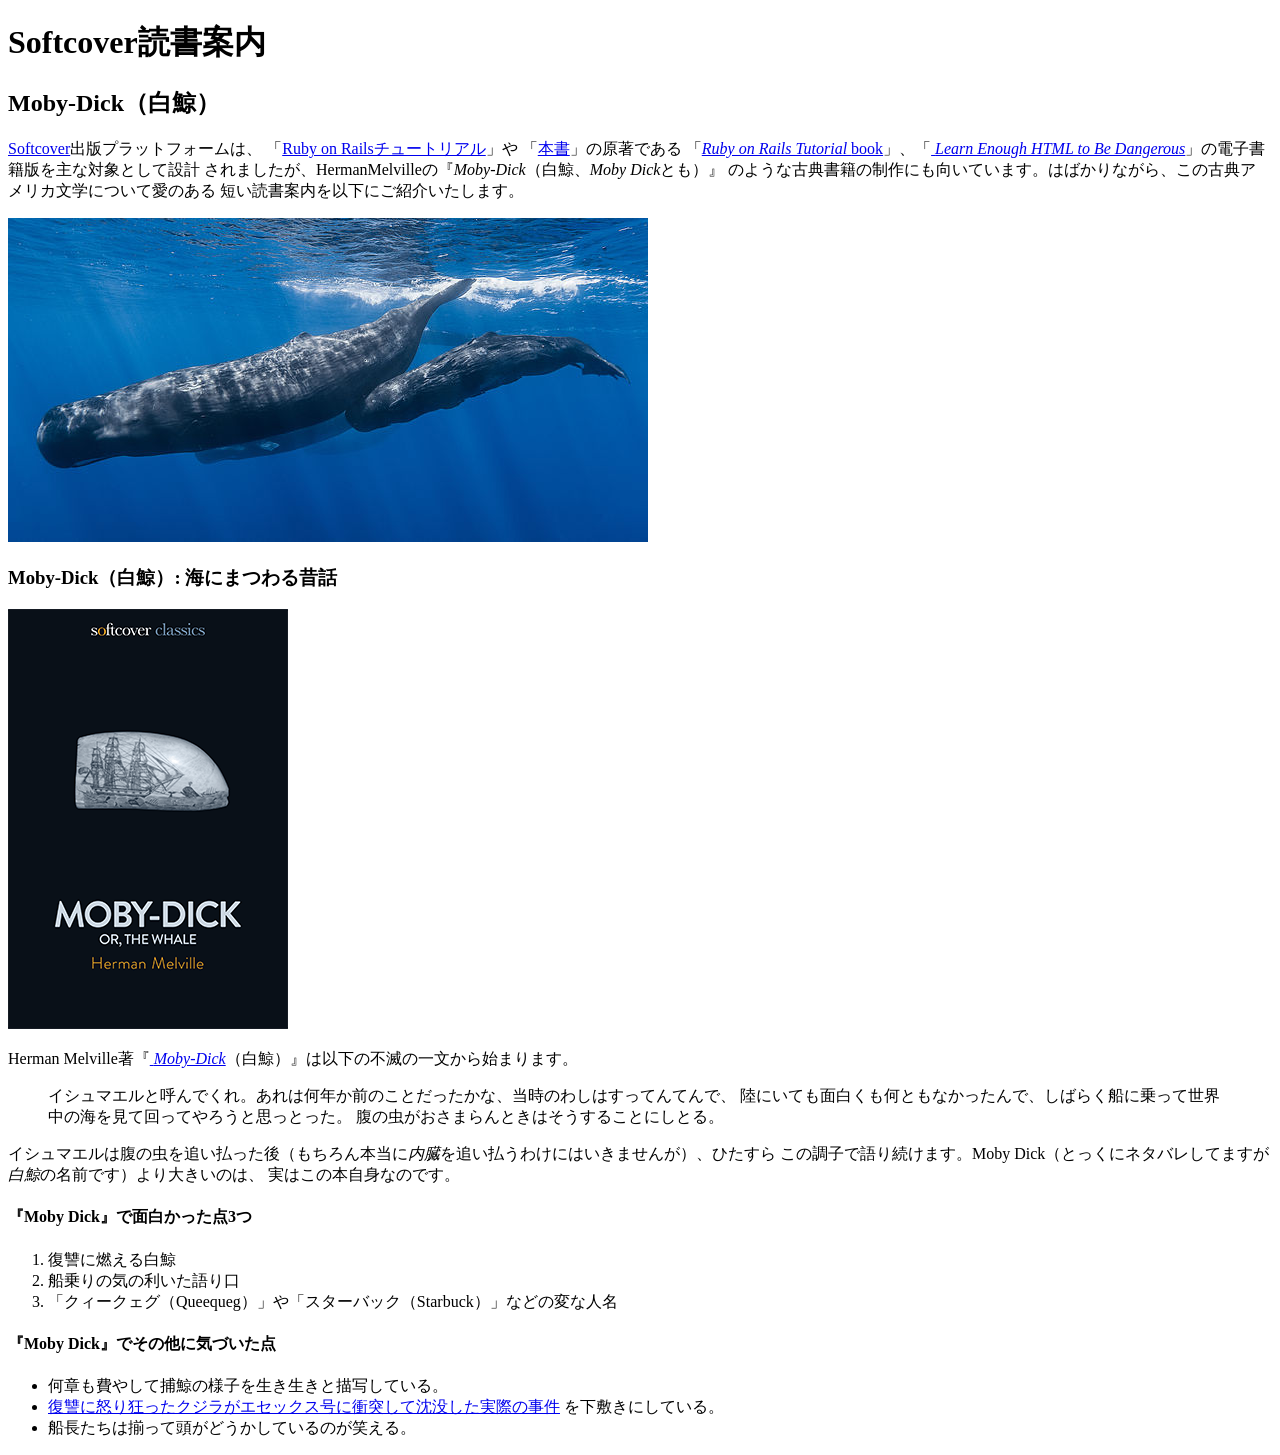
==== moby_dick.html @ 68e3fb52 "Add a Moby Dick page and a menu" ====
<!DOCTYPE html>
<html lang="ja">
  <head>
    <title>Moby Dick（白鯨）</title>
    <meta charset="utf-8">
  </head>
  <body>

    <!-- スタイルをもっと追加すること（最後のセクションで行う予定） -->
    <header>
      <h1>Softcover読書案内</h1>
      <h2>Moby-Dick（白鯨）</h2>
    </header>

    <div>
      <p>
        <a href="https://www.softcover.io/">Softcover</a>出版プラットフォームは、
        「<a href="https://railstutorial.jp/">Ruby on Railsチュートリアル</a>」や
        「<a href="https://railstutorial.jp/html">本書</a>」の原著である
        「<a href="https://railstutorial.org/book"><em>Ruby on Rails Tutorial
        </em>book</a>」、「<a href="https://learnenough.com/html">
        <em>Learn Enough HTML to Be Dangerous</em></a>」の電子書籍版を主な対象として設計
        されましたが、HermanMelvilleの『<em>Moby-Dick</em>（白鯨、<em>Moby Dick</em>とも）』
        のような古典書籍の制作にも向いています。はばかりながら、この古典アメリカ文学について愛のある
        短い読書案内を以下にご紹介いたします。
      </p>
    </div>

    <a href="https://commons.wikimedia.org/wiki/File:Sperm_whale_pod.jpg">
      <img src="images/sperm_whales.jpg" alt="クジラの写真">
    </a>

    <div>

      <h3>Moby-Dick（白鯨）: 海にまつわる昔話</h3>

      <a href="https://www.softcover.io/read/6070fb03/moby-dick"
         target="_blank" rel="noopener">
        <img src="images/moby_dick.png" alt="Moby-Dick（白鯨）">
      </a>

      <p>
        Herman Melville著『<a href="https://www.softcover.io/read/6070fb03/moby-dick"
          target="_blank" rel="noopener">
        <em>Moby-Dick</em></a>（白鯨）』は以下の不滅の一文から始まります。
      </p>

      <blockquote>
        <p>
          <span>イシュマエルと呼んでくれ。</span>あれは何年か前のことだったかな、当時のわしはすってんてんで、
          陸にいても面白くも何ともなかったんで、しばらく船に乗って世界中の海を見て回ってやろうと思っとった。
          腹の虫がおさまらんときはそうすることにしとる。
        </p>
      </blockquote>

      <p>
        イシュマエルは腹の虫を追い払った後（もちろん本当に<em>内臓</em>を追い払うわけにはいきませんが）、ひたすら
        この調子で語り続けます。Moby Dick（とっくにネタバレしてますが<em>白鯨</em>の名前です）より大きいのは、
        実はこの本自身なのです。
      </p>
    </div>
    <div>
      <h4>『Moby Dick』で面白かった点3つ</h4>

      <ol>
        <li>復讐に燃える白鯨</li>
        <li>船乗りの気の利いた語り口</li>
        <li>「クィークェグ（Queequeg）」や「スターバック（Starbuck）」などの変な人名</li>
      </ol>

      <h4>『Moby Dick』でその他に気づいた点</h4>

      <ul>
        <li>何章も費やして捕鯨の様子を生き生きと描写している。</li>
        <li><a href="https://en.wikipedia.org/wiki/Essex_(whaleship)"
             target="_blank" rel="noopener">復讐に怒り狂ったクジラがエセックス号に衝突して沈没した実際の事件</a>
             を下敷きにしている。</li>
        <li>船長たちは揃って頭がどうかしているのが笑える。</li>
      </ul>
    </div>

  </body>
</html>
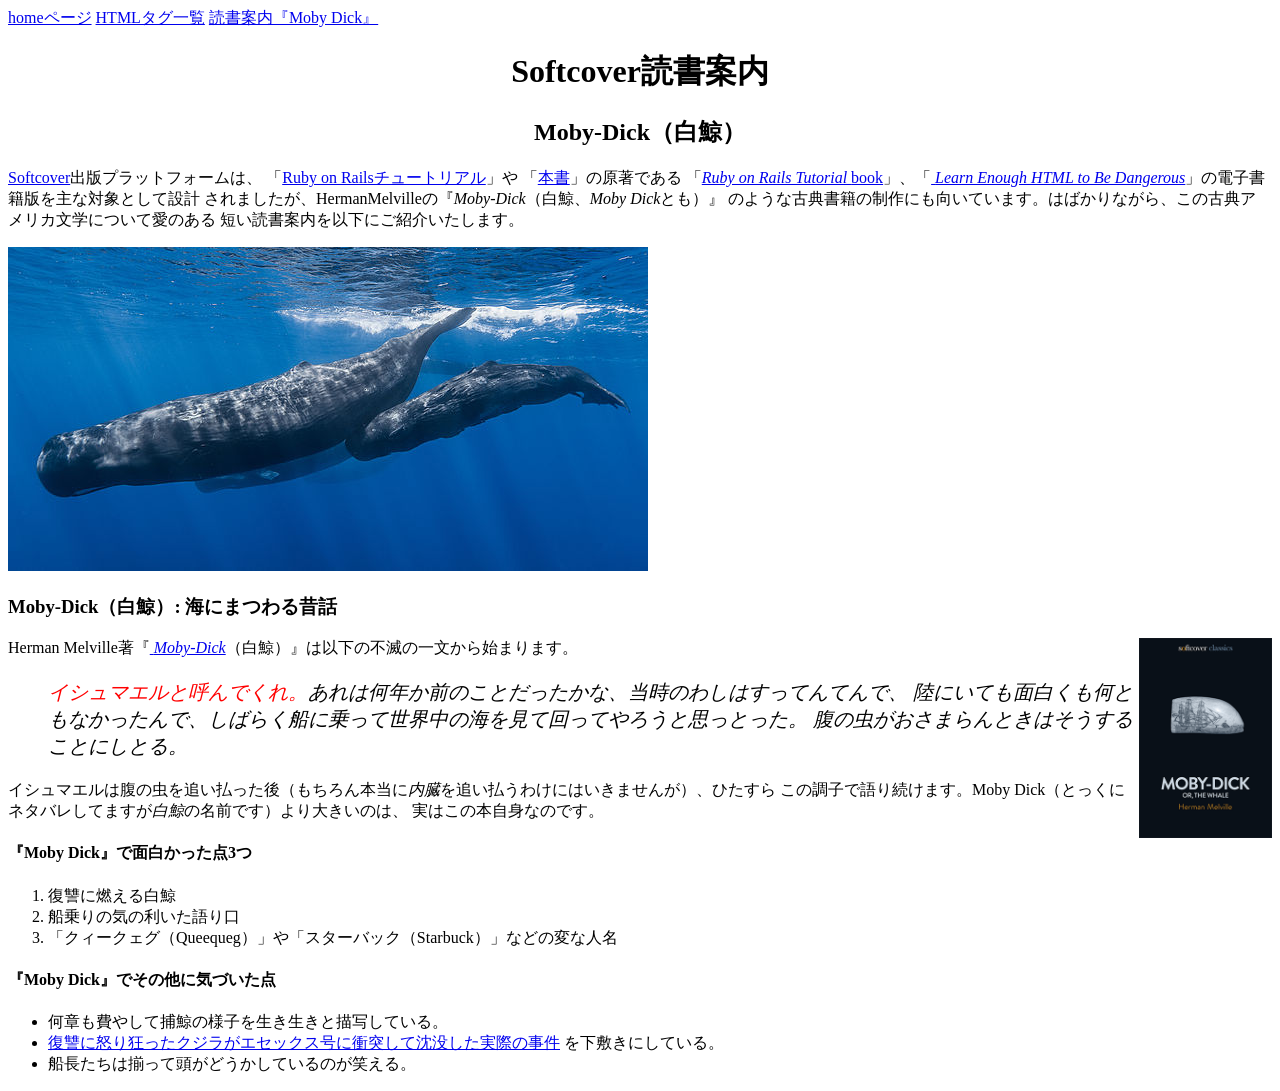
==== commit 211ddd1e: "moby koushinn" ====
--- a/moby_dick.html
+++ b/moby_dick.html
@@ -5,11 +5,16 @@
     <meta charset="utf-8">
   </head>
   <body>
+    <div>
+      <a href="index.html">homeページ</a>
+      <a href="tags.html">HTMLタグ一覧</a>
+      <a href="moby_dick.html">読書案内『Moby Dick』</a>
+    </div>
 
     <!-- スタイルをもっと追加すること（最後のセクションで行う予定） -->
     <header>
-      <h1>Softcover読書案内</h1>
-      <h2>Moby-Dick（白鯨）</h2>
+      <h1 style="text-align: center;">Softcover読書案内</h1>
+      <h2 style="text-align: center;">Moby-Dick（白鯨）</h2>
     </header>
 
     <div>
@@ -36,7 +41,7 @@
 
       <a href="https://www.softcover.io/read/6070fb03/moby-dick"
          target="_blank" rel="noopener">
-        <img src="images/moby_dick.png" alt="Moby-Dick（白鯨）">
+        <img src="images/moby_dick.png" alt="Moby-Dick（白鯨）" height="200px" style="float: right;">
       </a>
 
       <p>
@@ -45,9 +50,9 @@
         <em>Moby-Dick</em></a>（白鯨）』は以下の不滅の一文から始まります。
       </p>
 
-      <blockquote>
+      <blockquote style="font-style: italic; font-size: 20px;">
         <p>
-          <span>イシュマエルと呼んでくれ。</span>あれは何年か前のことだったかな、当時のわしはすってんてんで、
+          <span style="font-sytle: normal; font-size; 24px; font-weight bold; color: #ff0000;">イシュマエルと呼んでくれ。</span>あれは何年か前のことだったかな、当時のわしはすってんてんで、
           陸にいても面白くも何ともなかったんで、しばらく船に乗って世界中の海を見て回ってやろうと思っとった。
           腹の虫がおさまらんときはそうすることにしとる。
         </p>
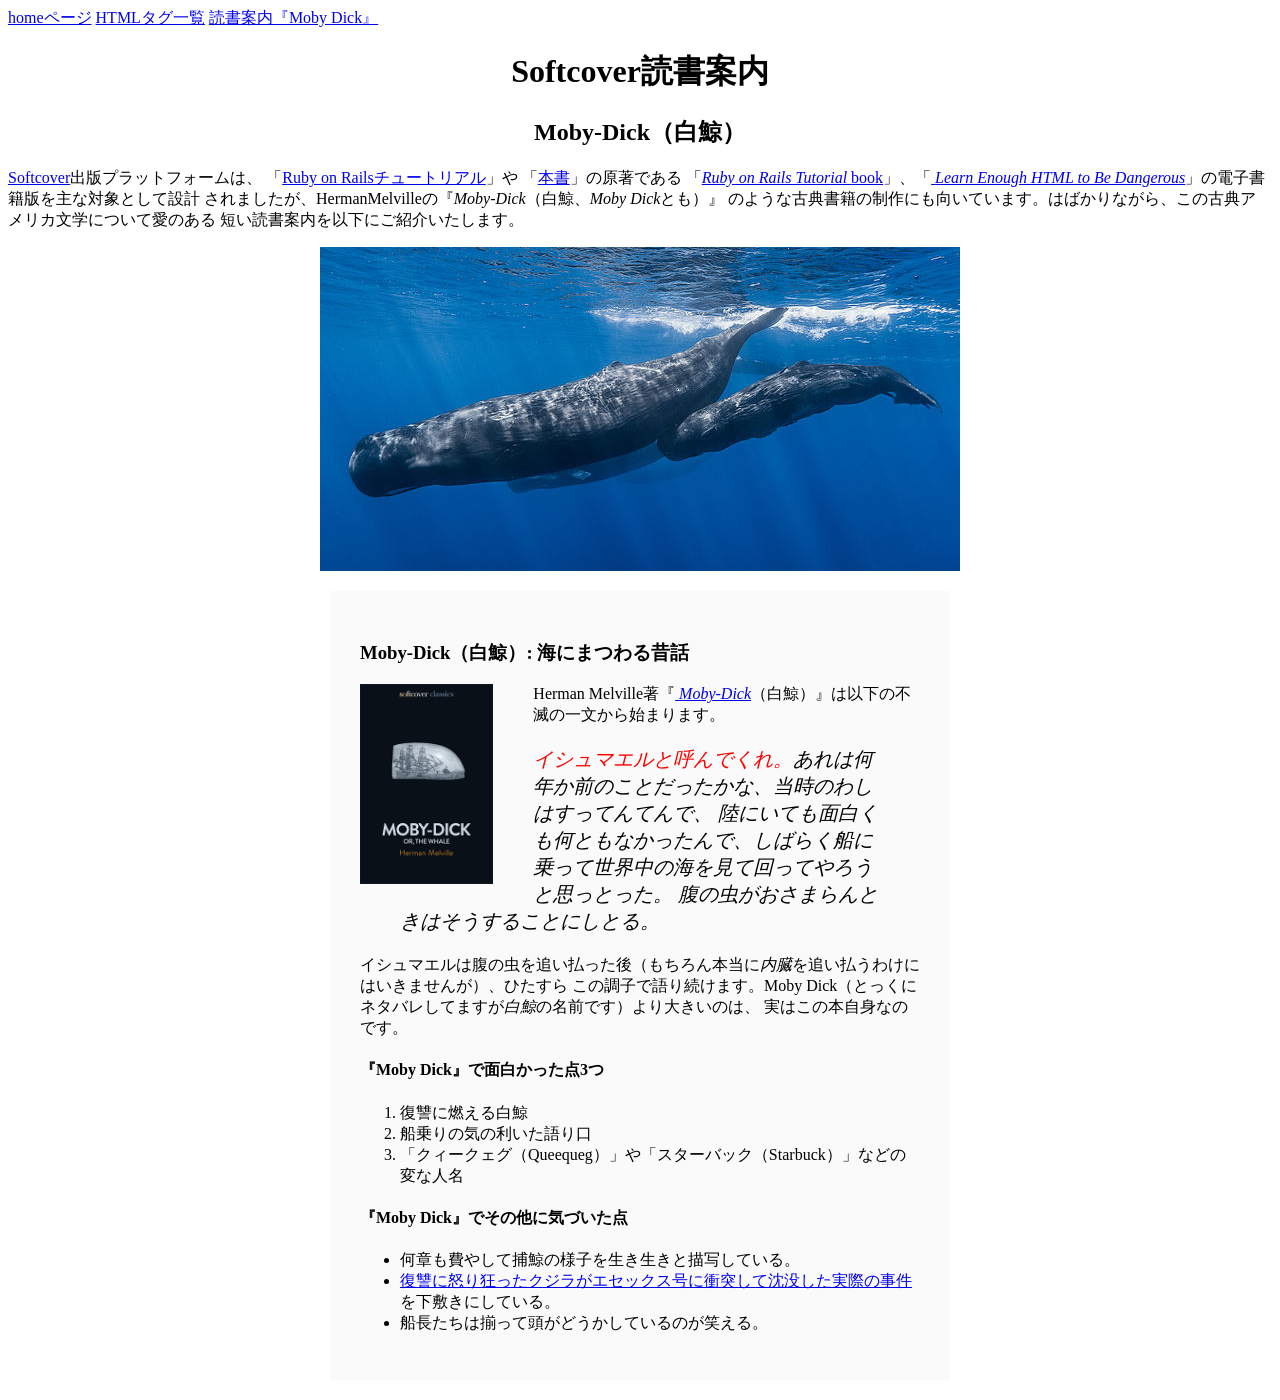
==== commit 011c2725: "stail koushinn" ====
--- a/moby_dick.html
+++ b/moby_dick.html
@@ -32,16 +32,17 @@
     </div>
 
     <a href="https://commons.wikimedia.org/wiki/File:Sperm_whale_pod.jpg">
-      <img src="images/sperm_whales.jpg" alt="クジラの写真">
+      <img src="images/sperm_whales.jpg" alt="クジラの写真" style="display: block; margin: 0 auto;">
     </a>
 
-    <div>
+    <div style="width: 560px; margin: 20px auto; padding: 30px;
+    background-color: #fafafa;">
 
       <h3>Moby-Dick（白鯨）: 海にまつわる昔話</h3>
 
       <a href="https://www.softcover.io/read/6070fb03/moby-dick"
          target="_blank" rel="noopener">
-        <img src="images/moby_dick.png" alt="Moby-Dick（白鯨）" height="200px" style="float: right;">
+        <img src="images/moby_dick.png" alt="Moby-Dick（白鯨）" height="200px" style="float: left; margin: 0 40px 0 0;">
       </a>
 
       <p>
@@ -63,8 +64,7 @@
         この調子で語り続けます。Moby Dick（とっくにネタバレしてますが<em>白鯨</em>の名前です）より大きいのは、
         実はこの本自身なのです。
       </p>
-    </div>
-    <div>
+
       <h4>『Moby Dick』で面白かった点3つ</h4>
 
       <ol>
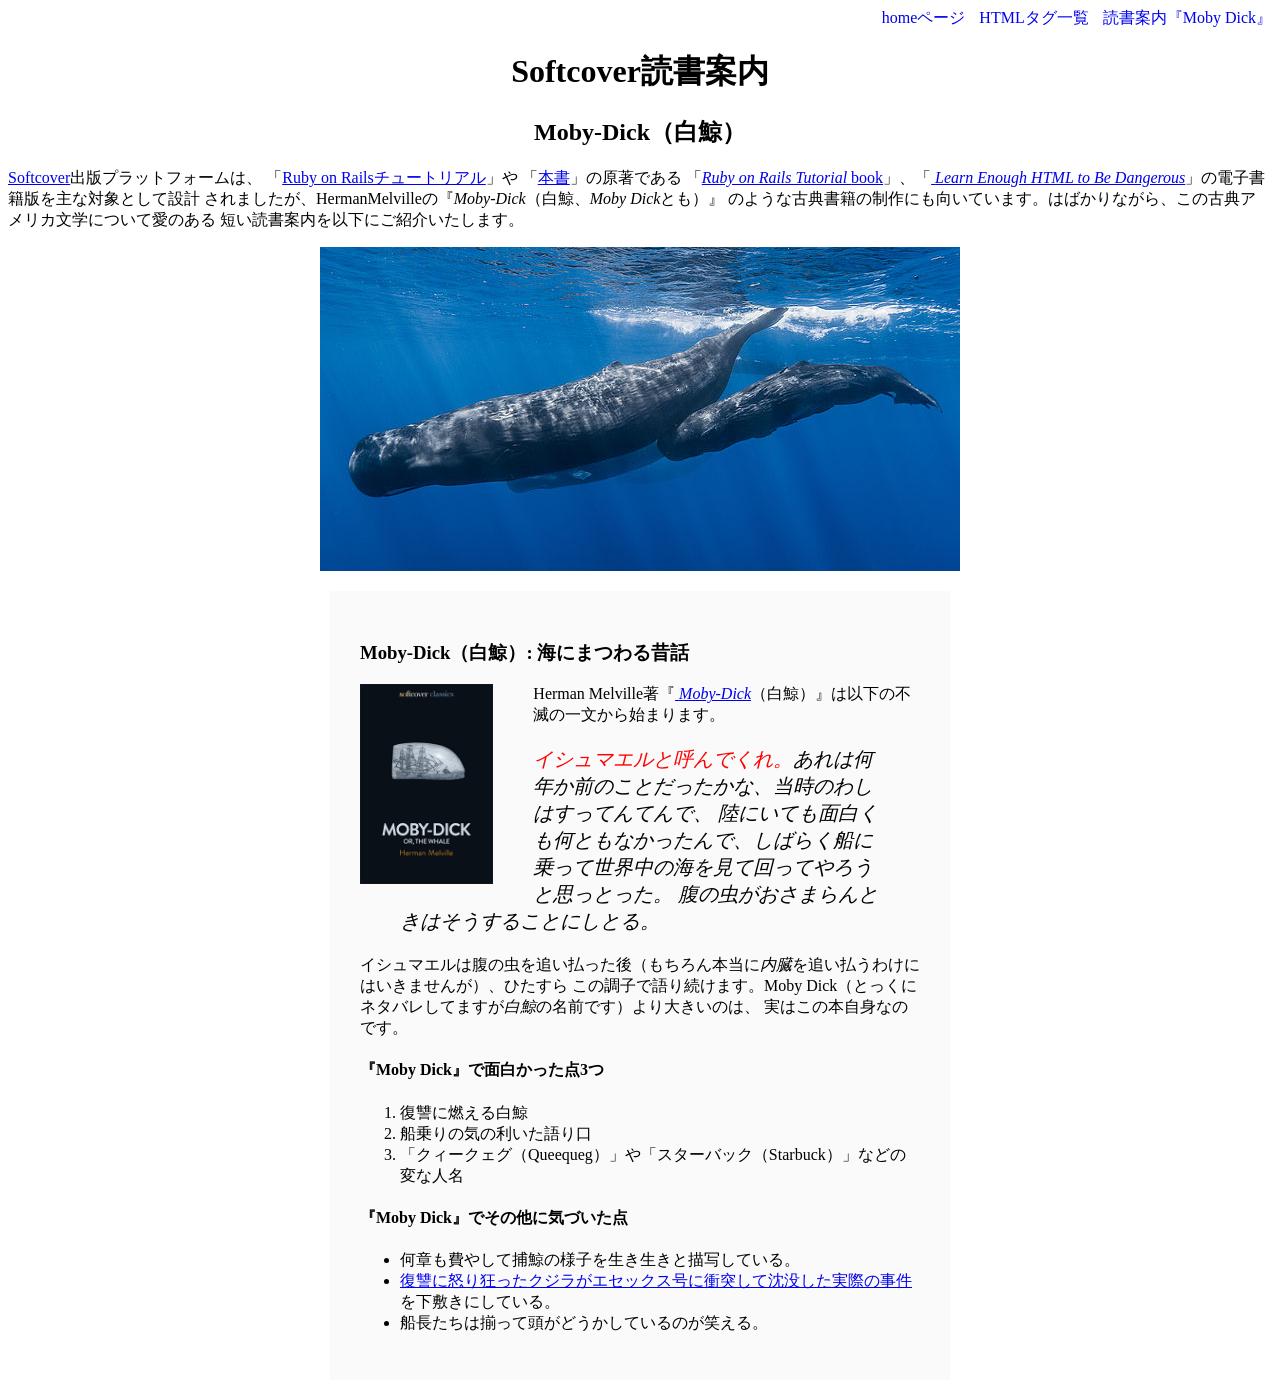
==== commit 275d7d7a: "index.html koushinn" ====
--- a/moby_dick.html
+++ b/moby_dick.html
@@ -5,10 +5,10 @@
     <meta charset="utf-8">
   </head>
   <body>
-    <div>
-      <a href="index.html">homeページ</a>
-      <a href="tags.html">HTMLタグ一覧</a>
-      <a href="moby_dick.html">読書案内『Moby Dick』</a>
+    <div style="text-align: right;">
+      <a href="index.html" style="text-decoration: none;">homeページ</a>
+      <a href="tags.html" style="margin-left: 10px; text-decoration: none;">HTMLタグ一覧</a>
+      <a href="moby_dick.html" style="margin-left:10px; text-decoration: none;">読書案内『Moby Dick』</a>
     </div>
 
     <!-- スタイルをもっと追加すること（最後のセクションで行う予定） -->
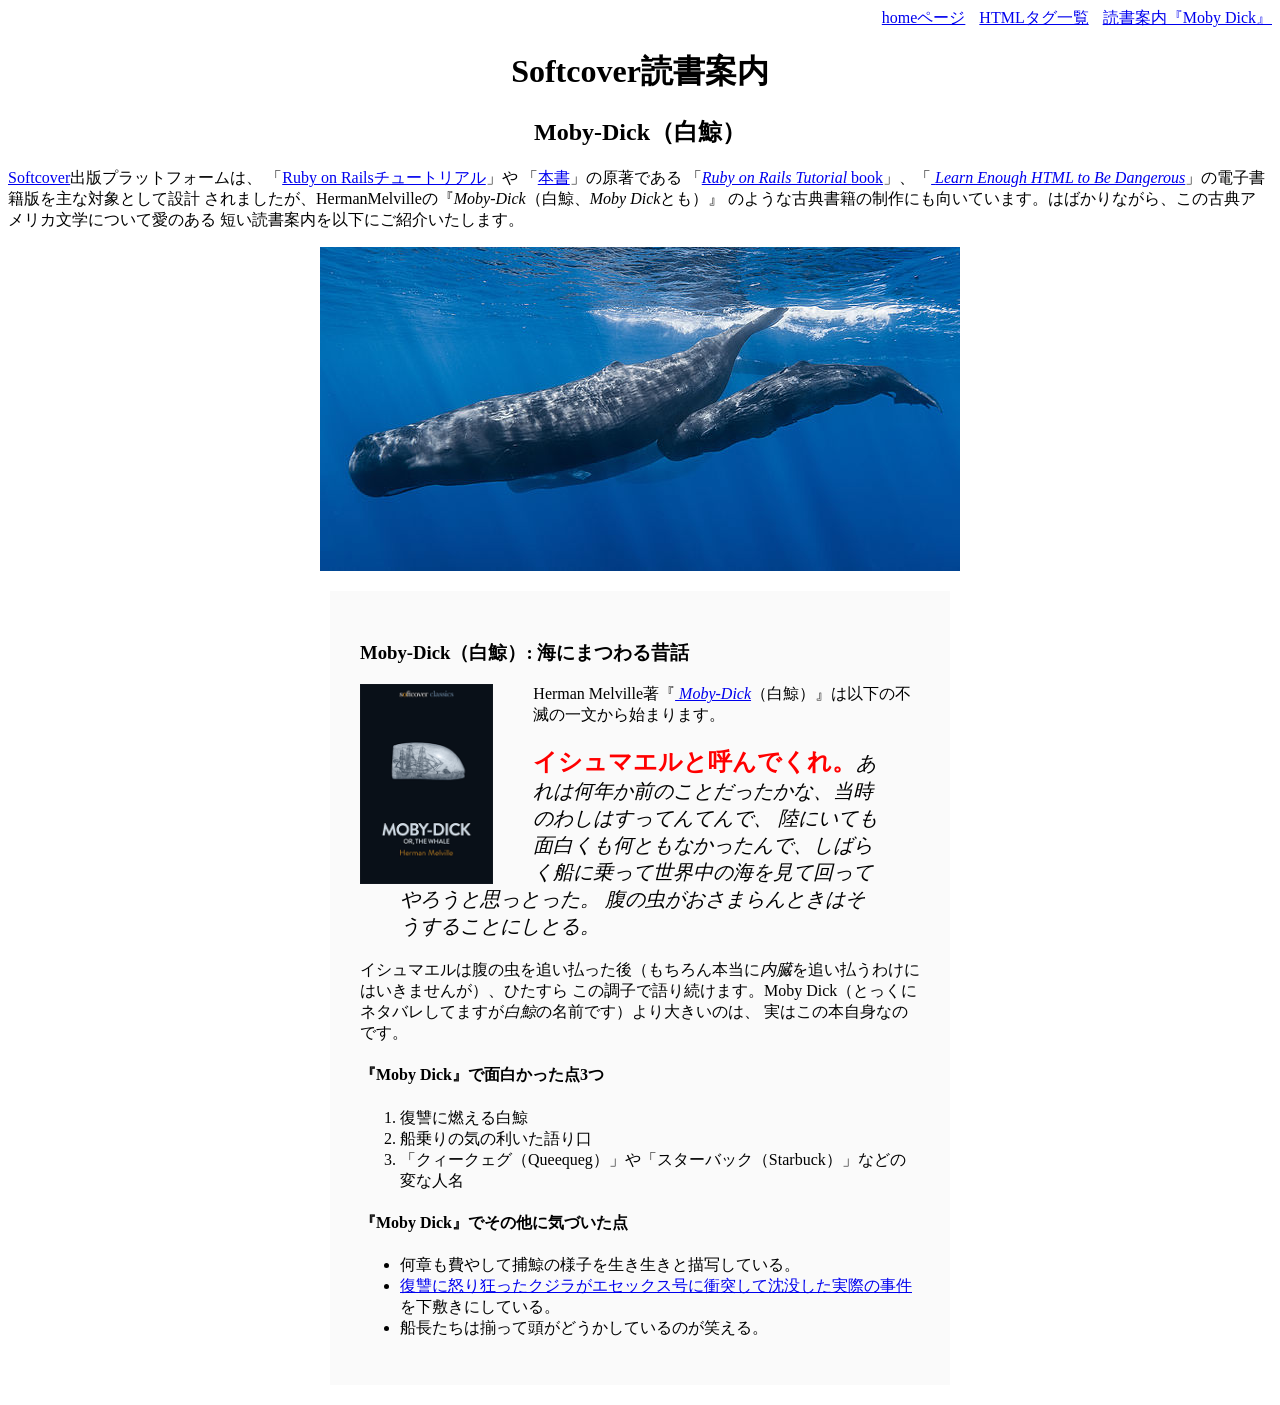
==== commit 6fe8f9c4: "Finish the samlpe website" ====
--- a/moby_dick.html
+++ b/moby_dick.html
@@ -3,12 +3,13 @@
   <head>
     <title>Moby Dick（白鯨）</title>
     <meta charset="utf-8">
+    <link rel="stylesheet" href="css/main.css">
   </head>
   <body>
-    <div style="text-align: right;">
-      <a href="index.html" style="text-decoration: none;">homeページ</a>
-      <a href="tags.html" style="margin-left: 10px; text-decoration: none;">HTMLタグ一覧</a>
-      <a href="moby_dick.html" style="margin-left:10px; text-decoration: none;">読書案内『Moby Dick』</a>
+    <div id="main-nav" class="nav-menu">
+      <a href="index.html" >homeページ</a>
+      <a href="tags.html" class="nav-spacing">HTMLタグ一覧</a>
+      <a href="moby_dick.html" class="nav-spacing">読書案内『Moby Dick』</a>
     </div>
 
     <!-- スタイルをもっと追加すること（最後のセクションで行う予定） -->
@@ -42,7 +43,7 @@
 
       <a href="https://www.softcover.io/read/6070fb03/moby-dick"
          target="_blank" rel="noopener">
-        <img src="images/moby_dick.png" alt="Moby-Dick（白鯨）" height="200px" style="float: left; margin: 0 40px 0 0;">
+        <img src="images/moby_dick.png" alt="Moby-Dick（白鯨)" height=200 style="float: left; margin: 0 40px 0 0;">
       </a>
 
       <p>
@@ -53,7 +54,7 @@
 
       <blockquote style="font-style: italic; font-size: 20px;">
         <p>
-          <span style="font-sytle: normal; font-size; 24px; font-weight bold; color: #ff0000;">イシュマエルと呼んでくれ。</span>あれは何年か前のことだったかな、当時のわしはすってんてんで、
+          <span style="font-style: normal; font-size: 24px; font-weight: bold; color: #ff0000;">イシュマエルと呼んでくれ。</span>あれは何年か前のことだったかな、当時のわしはすってんてんで、
           陸にいても面白くも何ともなかったんで、しばらく船に乗って世界中の海を見て回ってやろうと思っとった。
           腹の虫がおさまらんときはそうすることにしとる。
         </p>
--- a/css/main.css
+++ b/css/main.css
@@ -0,0 +1,27 @@
+.nav-menu {
+  text-align: right;
+}
+.nav-spacing {
+  margin: 0 0 0 10px;
+}
+.image-link {
+  text-decoration: none;
+}
+.blk-sty {
+  padding: 2px 20px; background: #fbfbfb;
+}
+.hdr-sty {
+  text-align: center;
+}
+.kjr-sty {
+  display: block; margin: 0 auto;
+}
+.mobydik-d-sty {
+  width: 560px; margin: 20px auto; padding: 30px; background-color: #fafafa;
+}
+.kjr2-sty {
+  float: left; margin: 0 40px 0 0;
+}
+.mobydik-bq-sty {
+ font-style: italic; font-size: 20px; 
+}
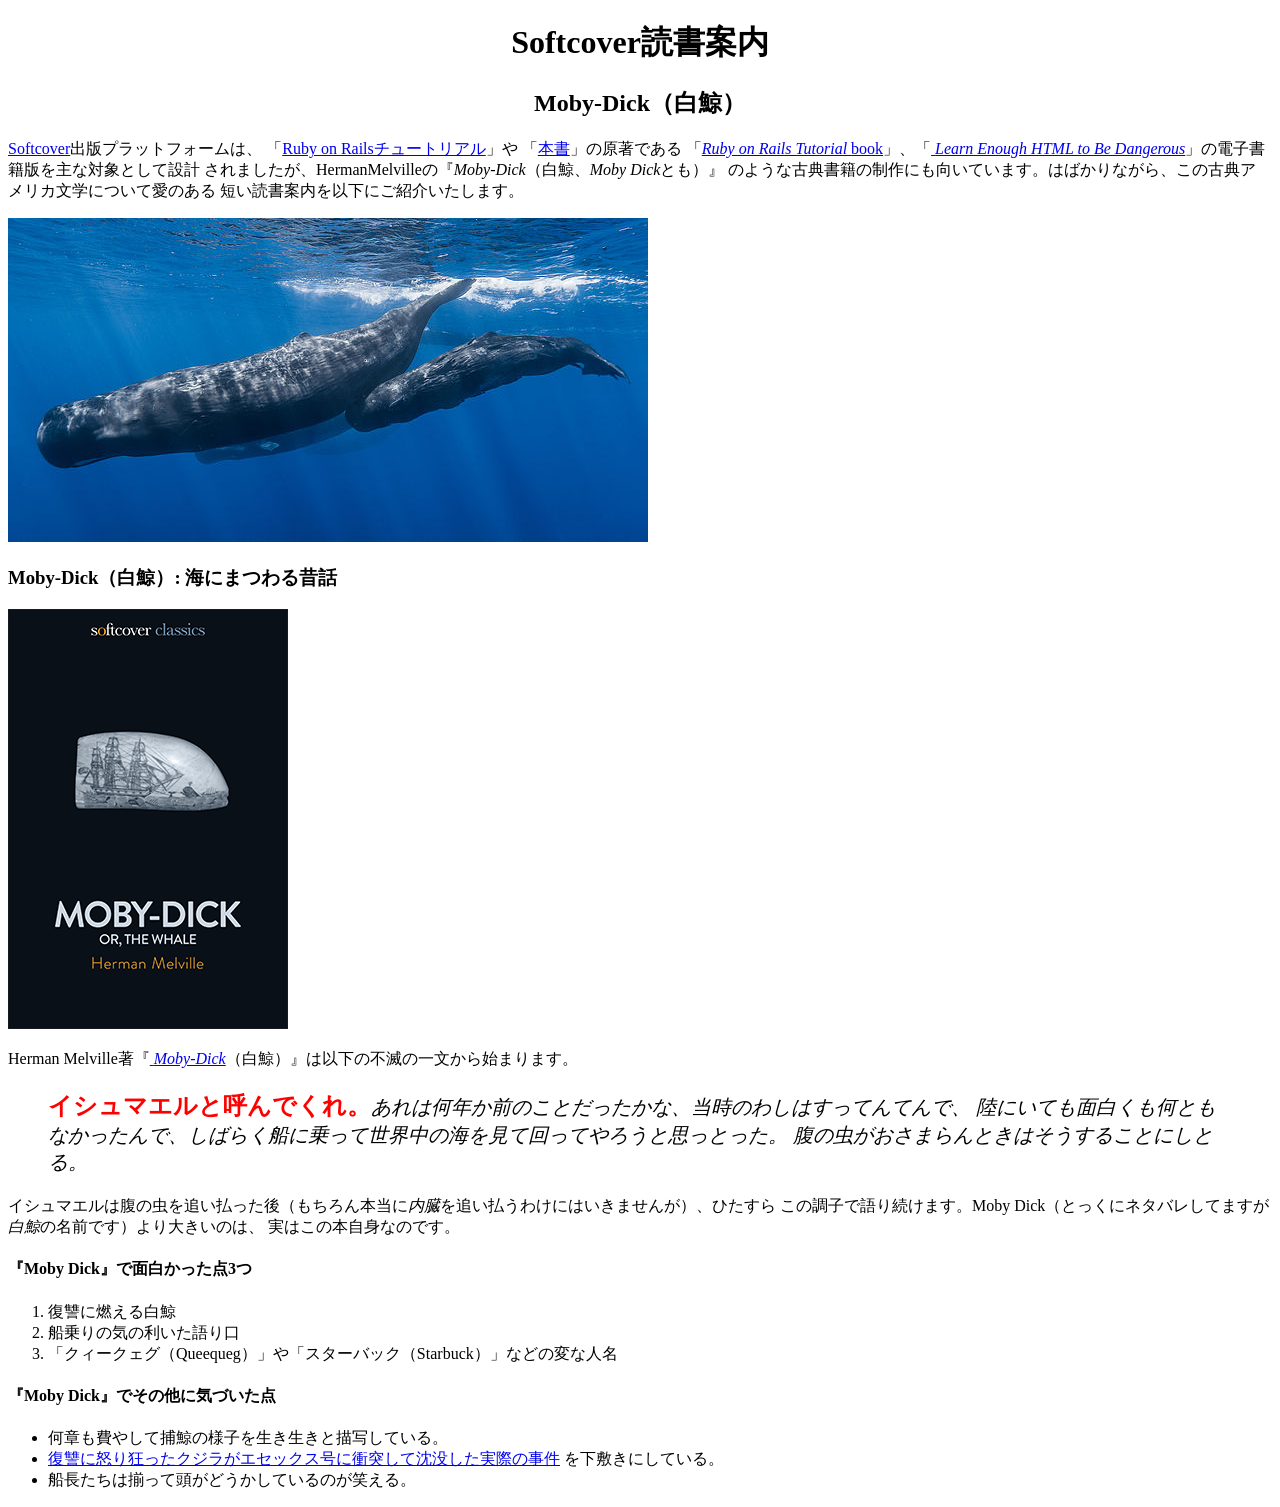
==== commit 19dea641: "HTML4.1まで済" ====
--- a/moby_dick.html
+++ b/moby_dick.html
@@ -3,16 +3,9 @@
   <head>
     <title>Moby Dick（白鯨）</title>
     <meta charset="utf-8">
-    <link rel="stylesheet" href="css/main.css">
   </head>
   <body>
-    <div id="main-nav" class="nav-menu">
-      <a href="index.html" >homeページ</a>
-      <a href="tags.html" class="nav-spacing">HTMLタグ一覧</a>
-      <a href="moby_dick.html" class="nav-spacing">読書案内『Moby Dick』</a>
-    </div>
 
-    <!-- スタイルをもっと追加すること（最後のセクションで行う予定） -->
     <header>
       <h1 style="text-align: center;">Softcover読書案内</h1>
       <h2 style="text-align: center;">Moby-Dick（白鯨）</h2>
@@ -33,17 +26,16 @@
     </div>
 
     <a href="https://commons.wikimedia.org/wiki/File:Sperm_whale_pod.jpg">
-      <img src="images/sperm_whales.jpg" alt="クジラの写真" style="display: block; margin: 0 auto;">
+      <img src="images/sperm_whales.jpg" alt="くじら">
     </a>
 
-    <div style="width: 560px; margin: 20px auto; padding: 30px;
-    background-color: #fafafa;">
+    <div>
 
       <h3>Moby-Dick（白鯨）: 海にまつわる昔話</h3>
 
       <a href="https://www.softcover.io/read/6070fb03/moby-dick"
          target="_blank" rel="noopener">
-        <img src="images/moby_dick.png" alt="Moby-Dick（白鯨)" height=200 style="float: left; margin: 0 40px 0 0;">
+        <img src="images/moby_dick.png" alt="Moby-Dick（白鯨）">
       </a>
 
       <p>
@@ -84,6 +76,5 @@
         <li>船長たちは揃って頭がどうかしているのが笑える。</li>
       </ul>
     </div>
-
   </body>
-</html>+</html>
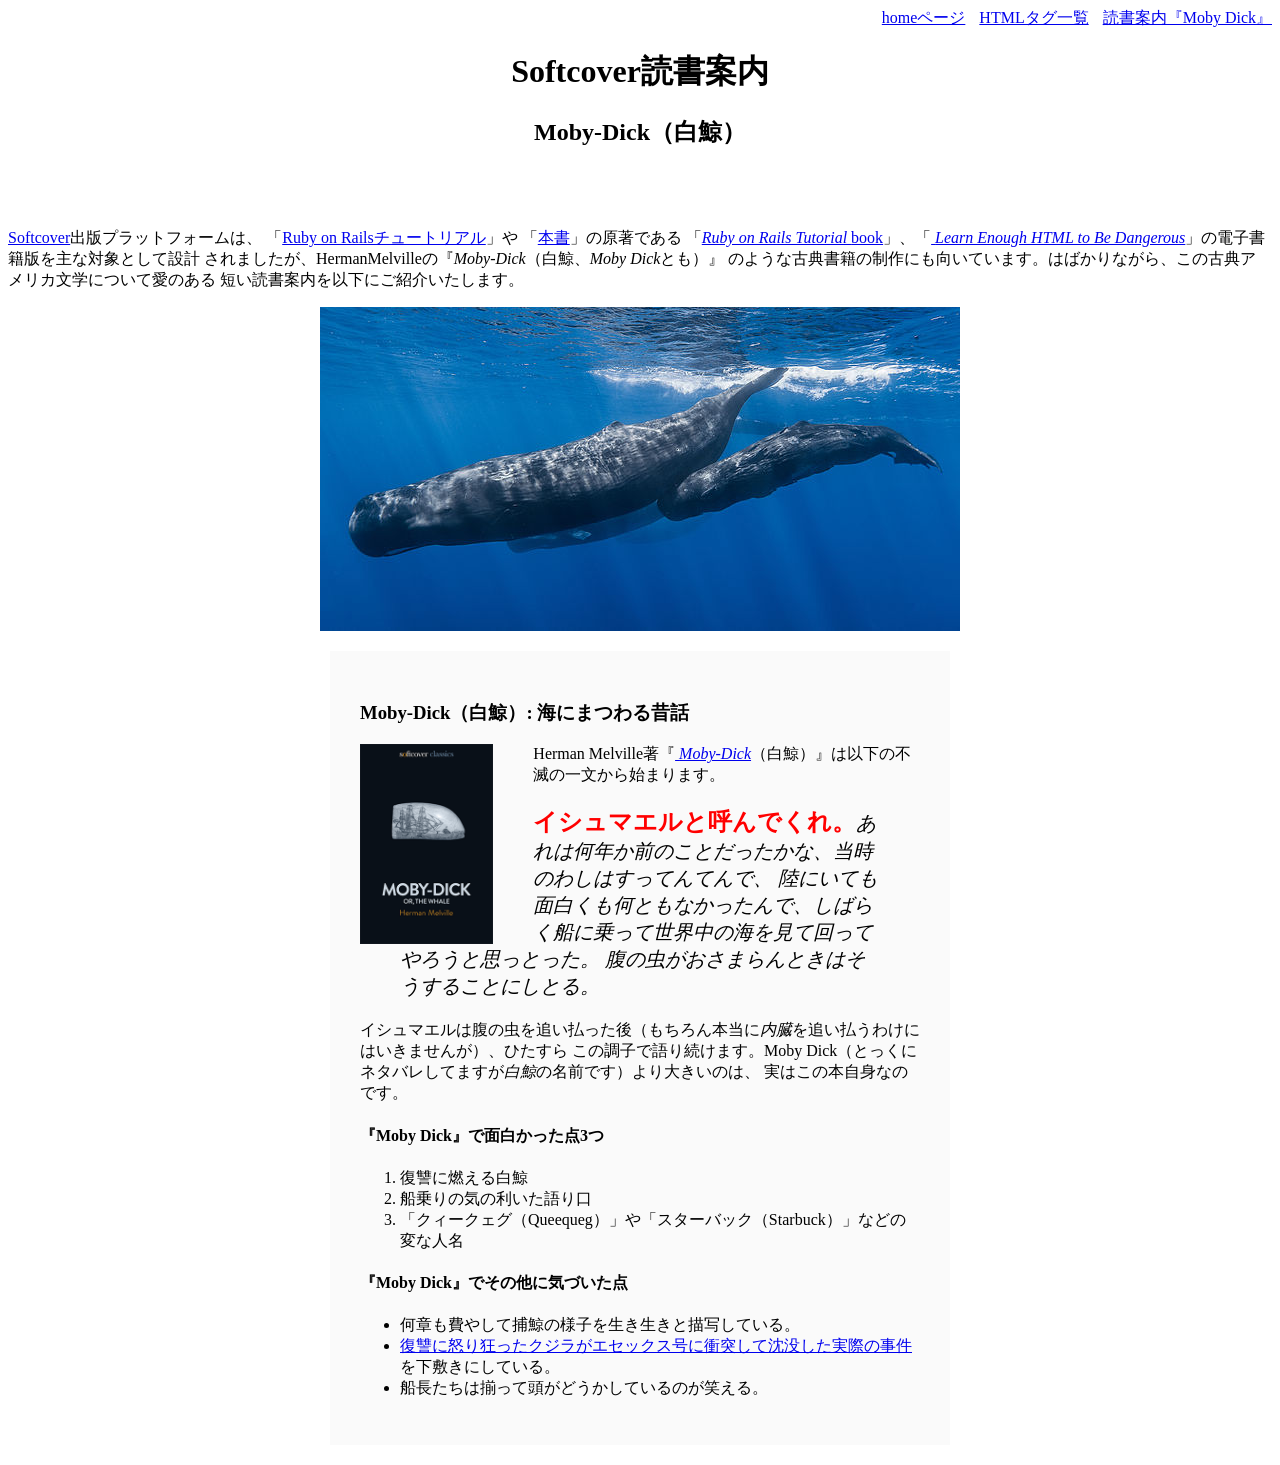
==== commit e90fa62b: "Refactor inline styles into a stylsheet" ====
--- a/moby_dick.html
+++ b/moby_dick.html
@@ -3,10 +3,17 @@
   <head>
     <title>Moby Dick（白鯨）</title>
     <meta charset="utf-8">
+    <link rel="stylesheet" href="css/main.css">
   </head>
   <body>
 
-    <header>
+    <div id="main-nav" class="nav-menu">
+      <a href="index.html">homeページ</a>
+      <a href="tags.html" class="nav-spacing">HTMLタグ一覧</a>
+      <a href="moby_dick.html" class="nav-spacing">読書案内『Moby Dick』</a>
+    </div>
+
+    <header style="text-align: center; margin: 0 0 80px;">
       <h1 style="text-align: center;">Softcover読書案内</h1>
       <h2 style="text-align: center;">Moby-Dick（白鯨）</h2>
     </header>
@@ -26,16 +33,17 @@
     </div>
 
     <a href="https://commons.wikimedia.org/wiki/File:Sperm_whale_pod.jpg">
-      <img src="images/sperm_whales.jpg" alt="くじら">
+      <img src="images/sperm_whales.jpg" alt="くじら"
+      style="display: block; margin: 0 auto;">
     </a>
 
-    <div>
+    <div style="width: 560px; margin: 20px auto; padding: 30px; background-color: #fafafa;">
 
       <h3>Moby-Dick（白鯨）: 海にまつわる昔話</h3>
 
       <a href="https://www.softcover.io/read/6070fb03/moby-dick"
          target="_blank" rel="noopener">
-        <img src="images/moby_dick.png" alt="Moby-Dick（白鯨）">
+        <img src="images/moby_dick.png" alt="Moby-Dick（白鯨）" height="200px" style="float: left; margin: 0 40px 0 0;">
       </a>
 
       <p>
--- a/css/main.css
+++ b/css/main.css
@@ -0,0 +1,6 @@
+.nav-menu {
+  text-align: right;
+}
+.nav-spacing {
+  margin: 0 0 0 10px;
+}
